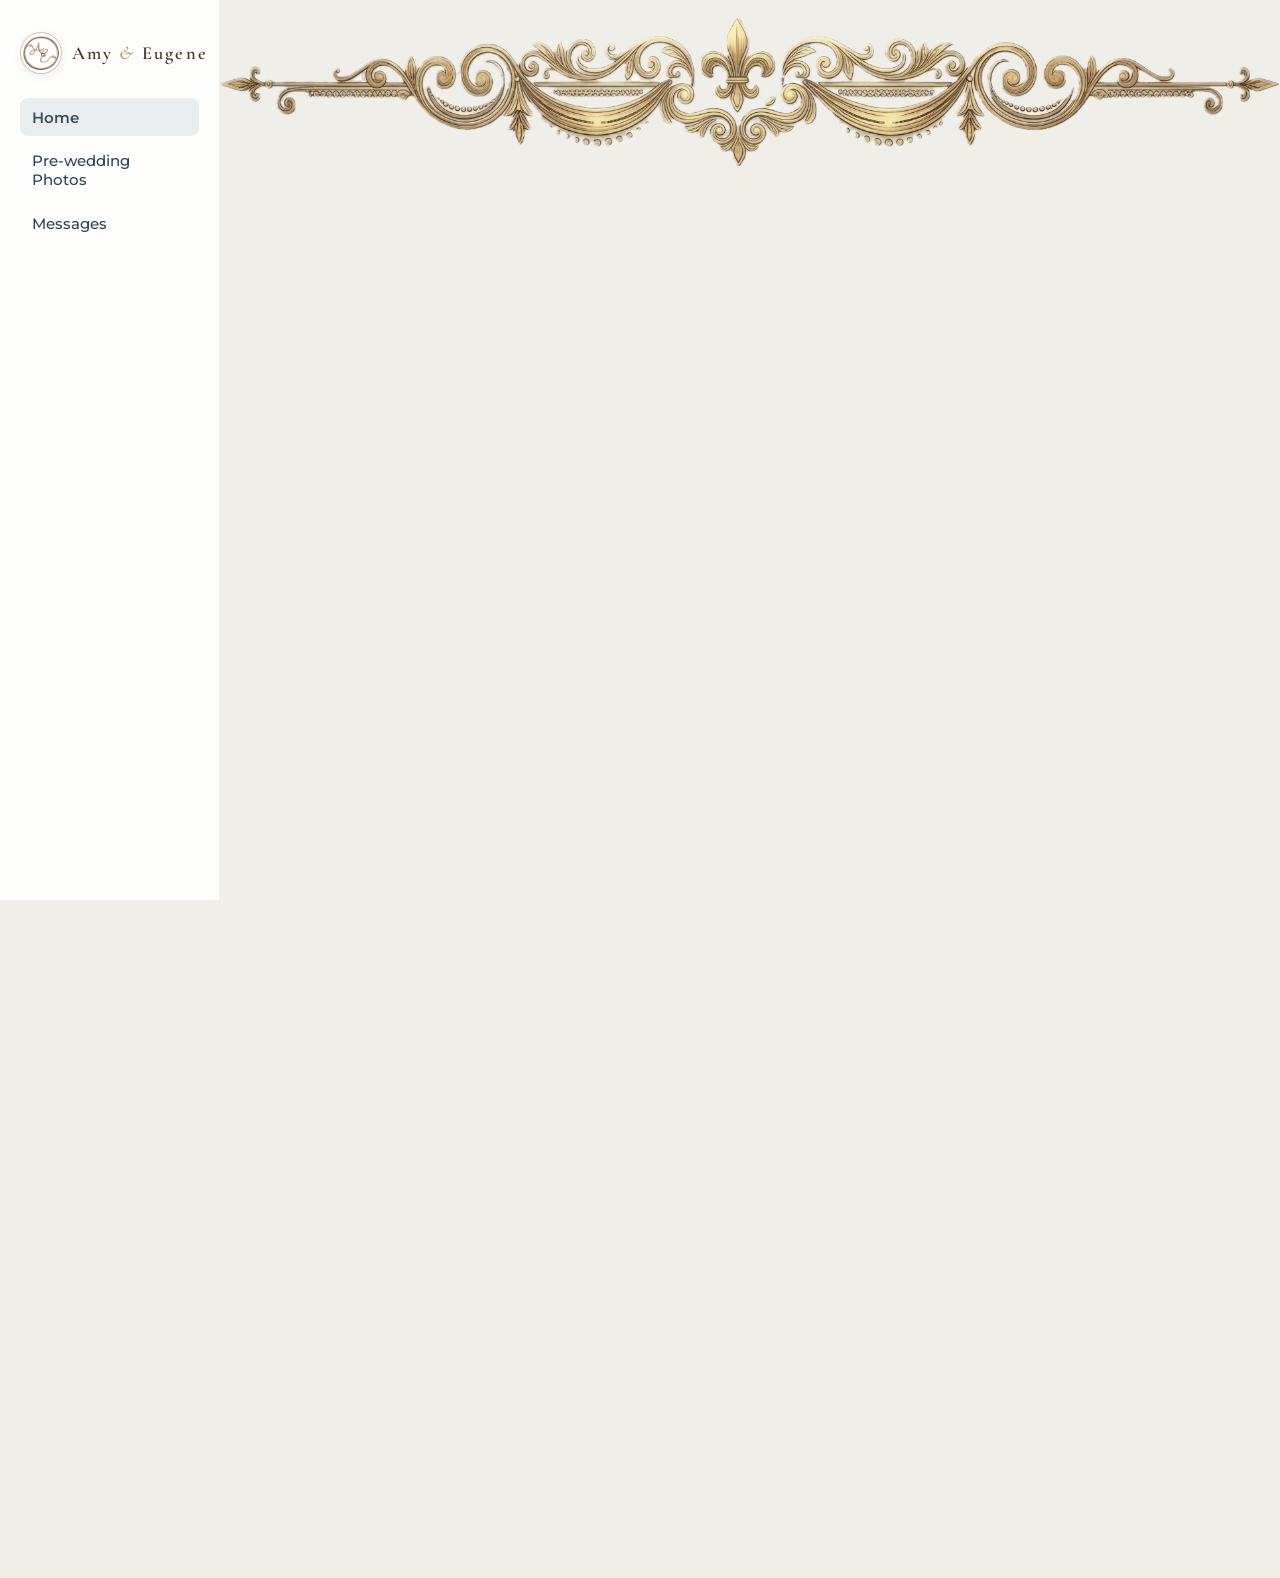
==== index.html @ 464a3494 "Add looping video divider above invitation card on index page" ====
<!DOCTYPE html>
<html lang="en">
<head>
    <meta charset="UTF-8">
    <meta name="viewport" content="width=device-width, initial-scale=1.0">
    
    <meta name="robots" content="noindex, nofollow">
    
    <title>Amy & Eugene | Wedding Celebration at Hong Kong Disneyland Hotel</title>
    <link rel="stylesheet" href="assets/css/styles.css">
    <link rel="preconnect" href="https://fonts.googleapis.com">
<link rel="preconnect" href="https://fonts.gstatic.com" crossorigin>
<link href="https://fonts.googleapis.com/css2?family=Cormorant+Garamond:ital,wght@0,400;0,600;1,400&family=Montserrat:wght@400;500;600&family=Noto+Serif+TC:wght@400;600&display=swap" rel="stylesheet">
</head>
<body>
    <div class="page-layout">
        <nav class="sidebar" id="sidebar">
            <a class="sidebar-brand" href="index.html" aria-label="Amy and Eugene — Home">
                <img class="brand-mark" src="photos/transparent_logo.png" alt="">
                <span class="brand-name">Amy <span class="brand-amp">&amp;</span> Eugene</span>
            </a>
            <button class="nav-toggle" id="navToggle" aria-label="Toggle navigation menu">
                <span></span>
                <span></span>
                <span></span>
            </button>
            <ul class="sidebar-links">
                <li><a href="index.html" class="active">Home</a></li>
                <li><a href="photos.html">Pre-wedding Photos</a></li>
                <li><a href="messages.html">Messages</a></li>
            </ul>
        </nav>
        <div class="page-divider">
            <img src="photos/pd2_2_transparent.png" alt="Wedding moment" class="divider-image" loading="lazy">
        </div>
        <main class="main-content">
            <div class="wrapper">
                <!-- Page Divider Video -->
                <div class="page-divider">
                    <video class="divider-video" src="video/logo.mp4" autoplay loop muted playsinline aria-hidden="true"></video>
                </div>

                <div class="invitation-card">
                    <video class="card-header-logo" src="video/logo.mp4" poster="photos/transparent_logo.png" autoplay loop muted playsinline aria-label="Amy & Eugene Wedding Logo"></video>

                    <p class="tagline">Our "happily ever after" begins here...</p>

                    <p class="invite-text">
                        Amy &amp; Eugene invite you to celebrate <br> their love story and witness their wedding ceremony.
                    </p>

                    <div class="zh-details-list">
                        <div class="zh-details-item">
                            <span class="zh-details-label">Date:</span>
                            <span>Saturday, October 10, 2026</span>
                        </div>
                        <div class="zh-details-item">
                            <span class="zh-details-label">Venue:</span>
                            <a class="venue-link" href="Map for Hong Kong Disneyland Hotel and Transportation in HKDL Resort_20230107.pdf" target="_blank" rel="noopener noreferrer">Hong Kong Disneyland Hotel</a>
                        </div>
                        <div class="zh-details-item">
                            <span class="zh-details-label">Cocktail<br>Reception:</span>
                            <span>Wedding Ceremony<br>( 3:00 PM, Dreamers' Garden )</span>
                        </div>
                    </div>
                </div>

                <!-- Page Divider Image -->
                <div class="page-divider">
                    <img src="photos/pd2_2_transparent.png" alt="Wedding moment" class="divider-image" loading="lazy">
                </div>

                <div class="zh-highlights">
                    <h2 class="zh-tagline">Cocktail Reception</h2>
                    <ul class="zh-highlights-list">
                        </br>
                        <li><img class="zh-deco-icon" src="photos/IMG-20260816-WA0003.png" alt="" aria-hidden="true">Assorted Canapés<img class="zh-deco-icon" src="photos/IMG-20260816-WA0002.png" alt="" aria-hidden="true"></li>
                        <li><img class="zh-deco-icon" src="photos/IMG-20260816-WA0003.png" alt="" aria-hidden="true">Lucky Draw<img class="zh-deco-icon" src="photos/IMG-20260816-WA0002.png" alt="" aria-hidden="true"></li>
                        <li><img class="zh-deco-icon" src="photos/IMG-20260816-WA0003.png" alt="" aria-hidden="true">Photo Session<img class="zh-deco-icon" src="photos/IMG-20260816-WA0002.png" alt="" aria-hidden="true"></li>
                        <li><img class="zh-deco-icon" src="photos/IMG-20260816-WA0003.png" alt="" aria-hidden="true">( With the Newlyweds )<img class="zh-deco-icon" src="photos/IMG-20260816-WA0002.png" alt="" aria-hidden="true"></li>
                        <li><img class="zh-deco-icon" src="photos/IMG-20260816-WA0003.png" alt="" aria-hidden="true">( Plus Disney Characters )<img class="zh-deco-icon" src="photos/IMG-20260816-WA0002.png" alt="" aria-hidden="true"></li>
                    </ul>
                </div>

                <!-- Page Divider Image -->
                <div class="page-divider">
                    <img src="photos/pd2_2_transparent.png" alt="Wedding moment" class="divider-image" loading="lazy">
                </div>

                <div id="countdown" class="countdown-box" aria-live="polite">
                    <p class="countdown-label">Days until the celebration</p>
                    <p class="countdown-value"><span id="countdown-days">0</span> days</p>
                </div>

            </div>

            <div class="page-divider">
                <img src="photos/pd2_2_transparent.png" alt="Wedding moment" class="divider-image" loading="lazy">
            </div>

            <script>
                (function() {
                    // Hamburger menu toggle
                    document.addEventListener('DOMContentLoaded', function() {
                        var toggle = document.getElementById('navToggle');
                        var sidebar = document.getElementById('sidebar');
                        if (toggle && sidebar) {
                            toggle.addEventListener('click', function() {
                                sidebar.classList.toggle('nav-open');
                            });
                        }
                    });
                })();
                (function() {
                    var countdownEl = document.getElementById('countdown-days');
                    var targetDate = new Date('2026-10-10T13:00:00');

                    function updateCountdown() {
                        if (!countdownEl) return;
                        var now = new Date();
                        var diff = targetDate - now;
                        var days = diff > 0 ? Math.ceil(diff / 86400000) : 0;
                        countdownEl.textContent = days;
                    }

                    updateCountdown();
                    setInterval(updateCountdown, 3600000);
                })();
            </script>
        </main>
    </div>

</body>
</html>
---- assets/css/styles.css ----
/*
 * Amy & Eugene Wedding — Styles
 * Main entry point — imports all partial CSS files
 */
@import url('base.css');
@import url('layout.css');
@import url('components.css');
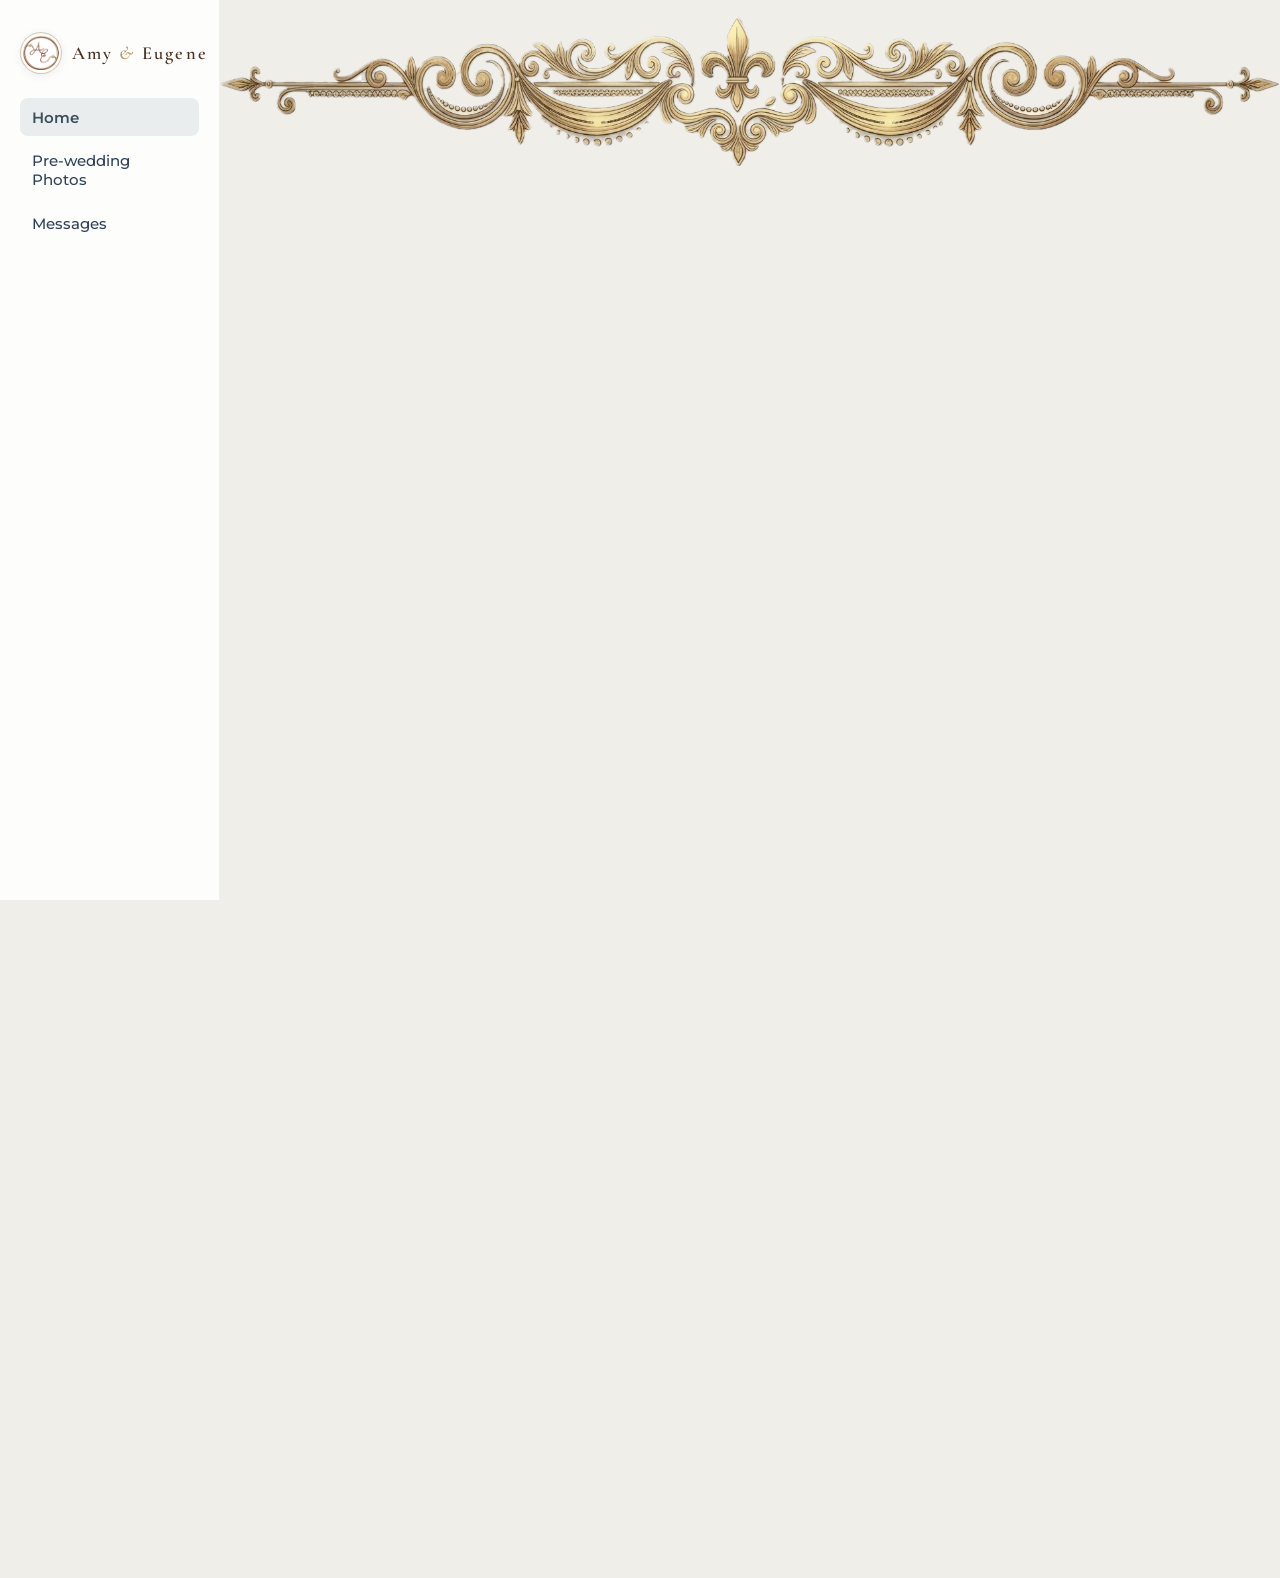
==== commit edba18ac: "Fix divider video blank frame: add poster fallback and autoplay retry" ====
--- a/index.html
+++ b/index.html
@@ -37,7 +37,7 @@
             <div class="wrapper">
                 <!-- Page Divider Video -->
                 <div class="page-divider">
-                    <video class="divider-video" src="video/logo.mp4" autoplay loop muted playsinline aria-hidden="true"></video>
+                    <video class="divider-video" src="video/logo.mp4" poster="photos/pd2_2_transparent.png" preload="auto" autoplay loop muted playsinline aria-hidden="true"></video>
                 </div>
 
                 <div class="invitation-card">
@@ -109,6 +109,16 @@
                                 sidebar.classList.toggle('nav-open');
                             });
                         }
+
+                        // Some browsers pause autoplaying videos on their (blank)
+                        // first frame until interaction. Retry playback so the
+                        // divider/header videos always start.
+                        document.querySelectorAll('video[autoplay]').forEach(function(v) {
+                            var attempt = v.play();
+                            if (attempt && attempt.catch) {
+                                attempt.catch(function() { /* autoplay blocked; poster stays visible */ });
+                            }
+                        });
                     });
                 })();
                 (function() {
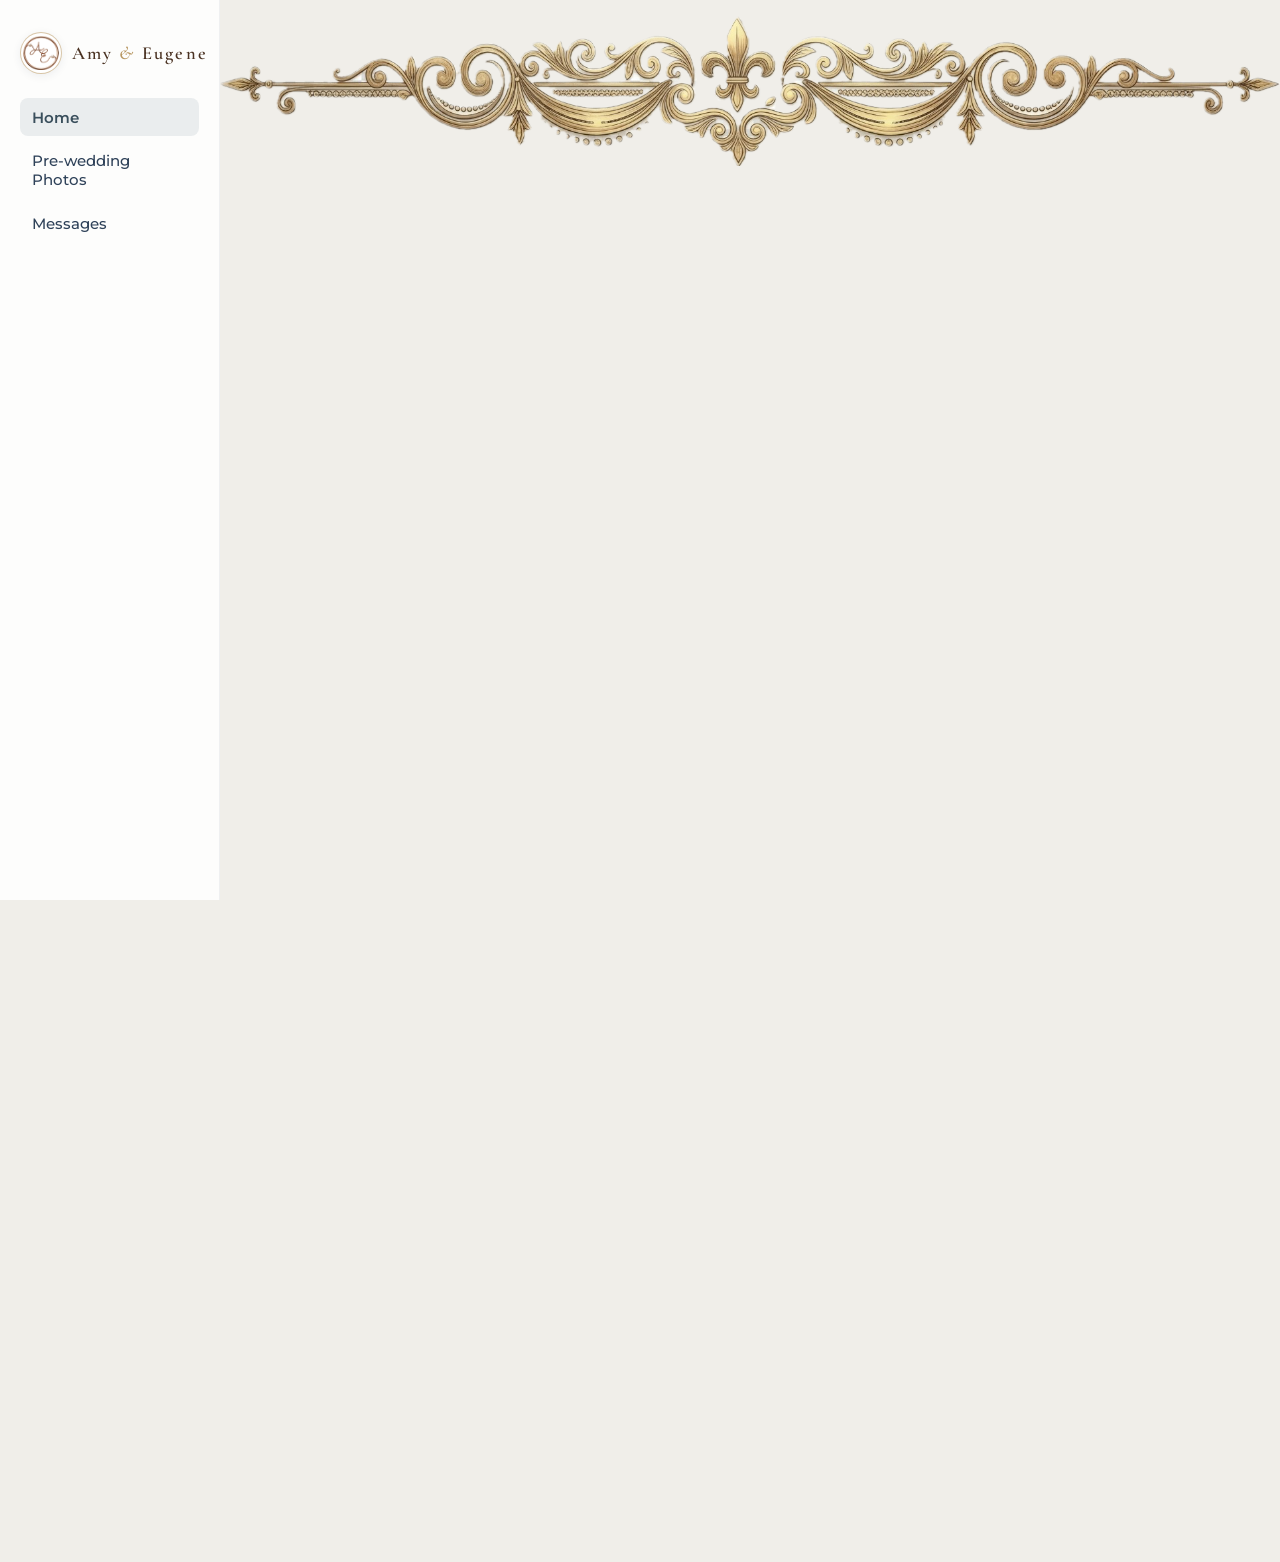
==== commit d62e2171: "Remove card header logo video, keep divider video only" ====
--- a/index.html
+++ b/index.html
@@ -41,8 +41,6 @@
                 </div>
 
                 <div class="invitation-card">
-                    <video class="card-header-logo" src="video/logo.mp4" poster="photos/transparent_logo.png" autoplay loop muted playsinline aria-label="Amy & Eugene Wedding Logo"></video>
-
                     <p class="tagline">Our "happily ever after" begins here...</p>
 
                     <p class="invite-text">
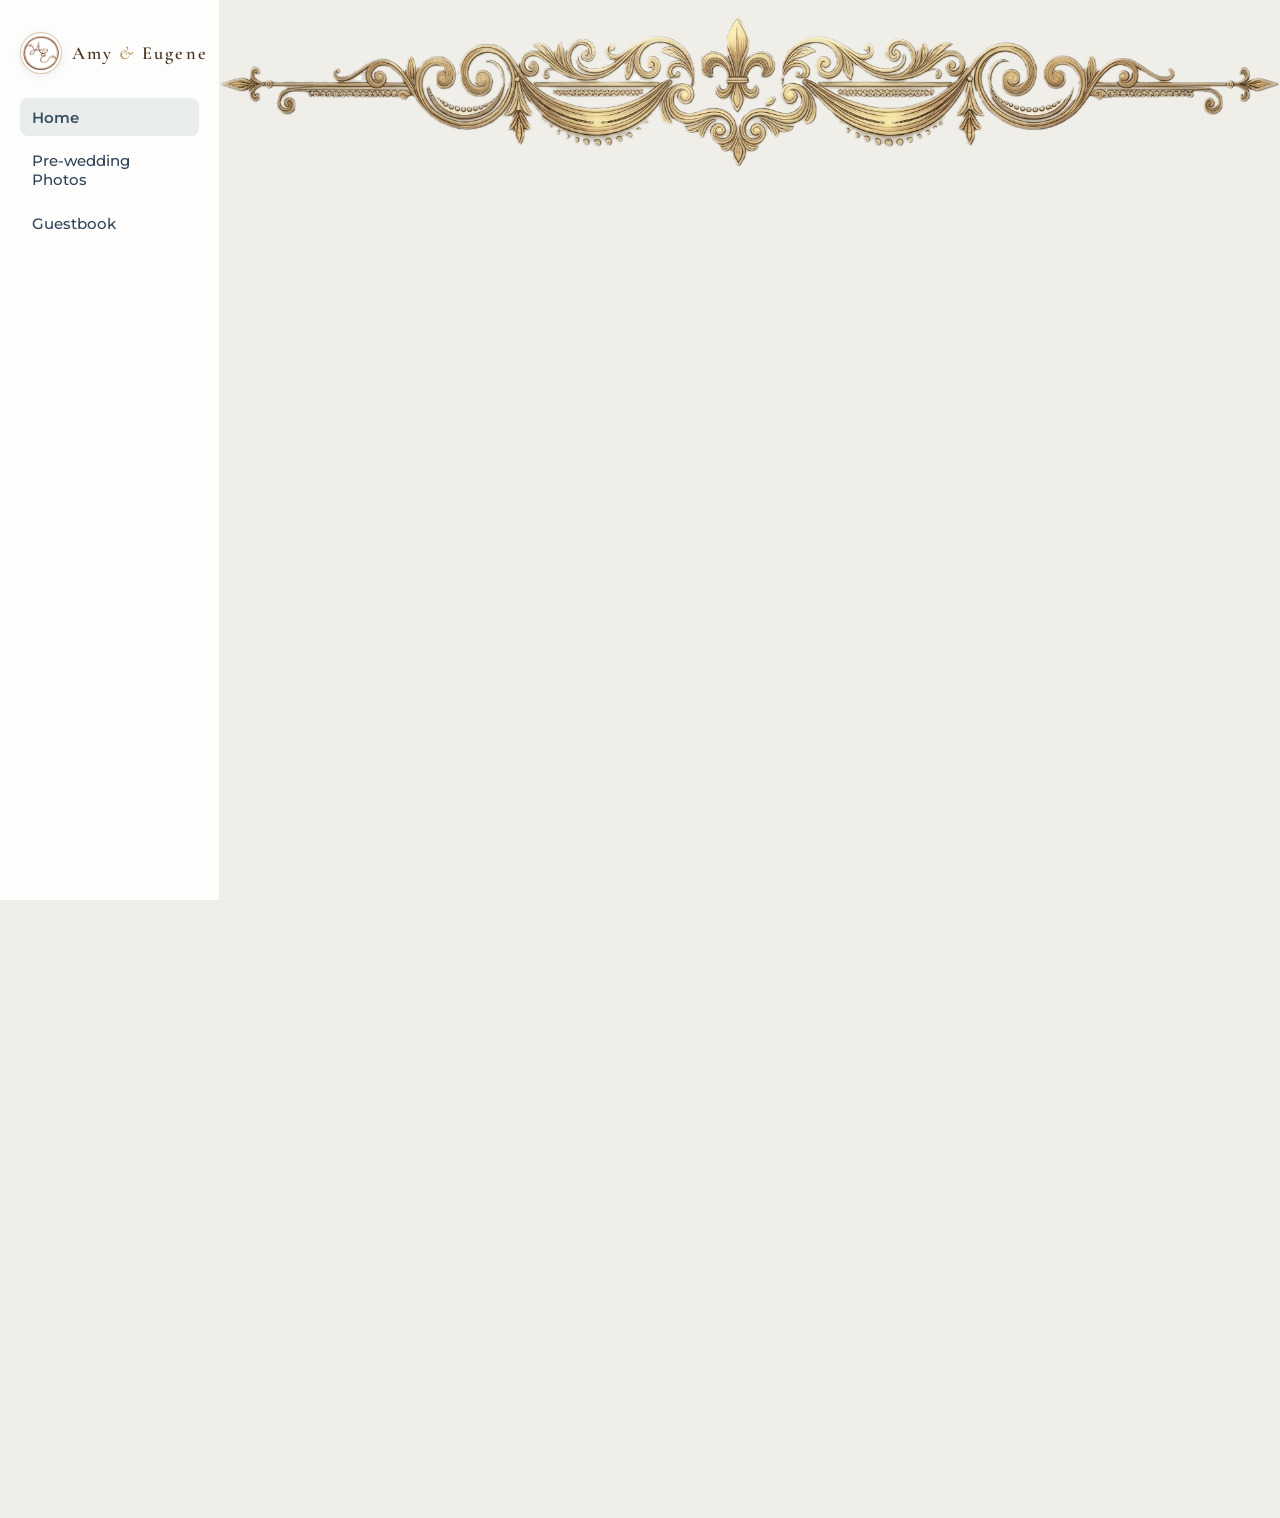
==== commit d77c9eb2: "updated" ====
--- a/index.html
+++ b/index.html
@@ -27,7 +27,7 @@
             <ul class="sidebar-links">
                 <li><a href="index.html" class="active">Home</a></li>
                 <li><a href="photos.html">Pre-wedding Photos</a></li>
-                <li><a href="messages.html">Messages</a></li>
+                <li><a href="messages.html">Guestbook</a></li>
             </ul>
         </nav>
         <div class="page-divider">
@@ -37,7 +37,7 @@
             <div class="wrapper">
                 <!-- Page Divider Video -->
                 <div class="page-divider">
-                    <video class="divider-video" src="video/logo.mp4" poster="photos/pd2_2_transparent.png" preload="auto" autoplay loop muted playsinline aria-hidden="true"></video>
+                    <video class="divider-video" src="video/logo.mp4?v=2" poster="photos/pd2_2_transparent.png" preload="auto" autoplay loop muted playsinline aria-hidden="true"></video>
                 </div>
 
                 <div class="invitation-card">
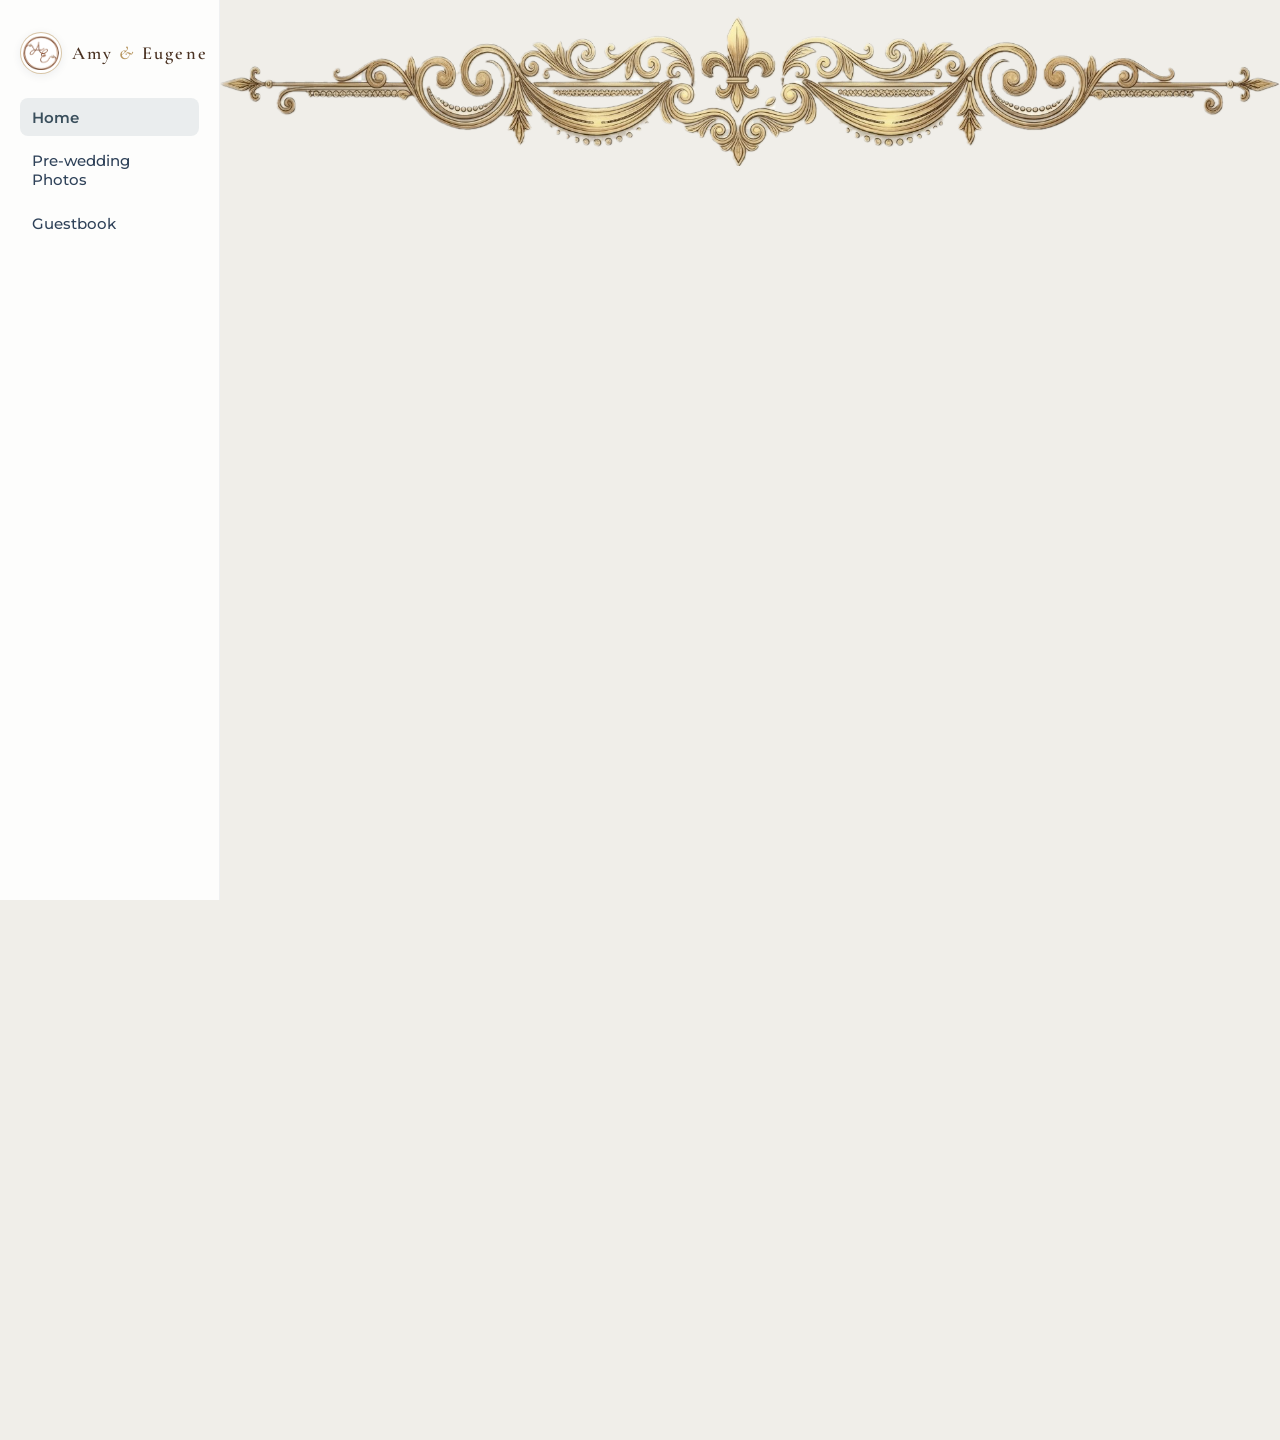
==== commit b3f51dcd: "Update cocktail reception highlights list Removed items from the highlights list for the cocktail re" ====
--- a/index.html
+++ b/index.html
@@ -73,10 +73,8 @@
                     <ul class="zh-highlights-list">
                         </br>
                         <li><img class="zh-deco-icon" src="photos/IMG-20260816-WA0003.png" alt="" aria-hidden="true">Assorted Canapés<img class="zh-deco-icon" src="photos/IMG-20260816-WA0002.png" alt="" aria-hidden="true"></li>
+                        <li><img class="zh-deco-icon" src="photos/IMG-20260816-WA0003.png" alt="" aria-hidden="true">Magical Moment<img class="zh-deco-icon" src="photos/IMG-20260816-WA0002.png" alt="" aria-hidden="true"></li>
                         <li><img class="zh-deco-icon" src="photos/IMG-20260816-WA0003.png" alt="" aria-hidden="true">Lucky Draw<img class="zh-deco-icon" src="photos/IMG-20260816-WA0002.png" alt="" aria-hidden="true"></li>
-                        <li><img class="zh-deco-icon" src="photos/IMG-20260816-WA0003.png" alt="" aria-hidden="true">Photo Session<img class="zh-deco-icon" src="photos/IMG-20260816-WA0002.png" alt="" aria-hidden="true"></li>
-                        <li><img class="zh-deco-icon" src="photos/IMG-20260816-WA0003.png" alt="" aria-hidden="true">( With the Newlyweds )<img class="zh-deco-icon" src="photos/IMG-20260816-WA0002.png" alt="" aria-hidden="true"></li>
-                        <li><img class="zh-deco-icon" src="photos/IMG-20260816-WA0003.png" alt="" aria-hidden="true">( Plus Disney Characters )<img class="zh-deco-icon" src="photos/IMG-20260816-WA0002.png" alt="" aria-hidden="true"></li>
                     </ul>
                 </div>
 
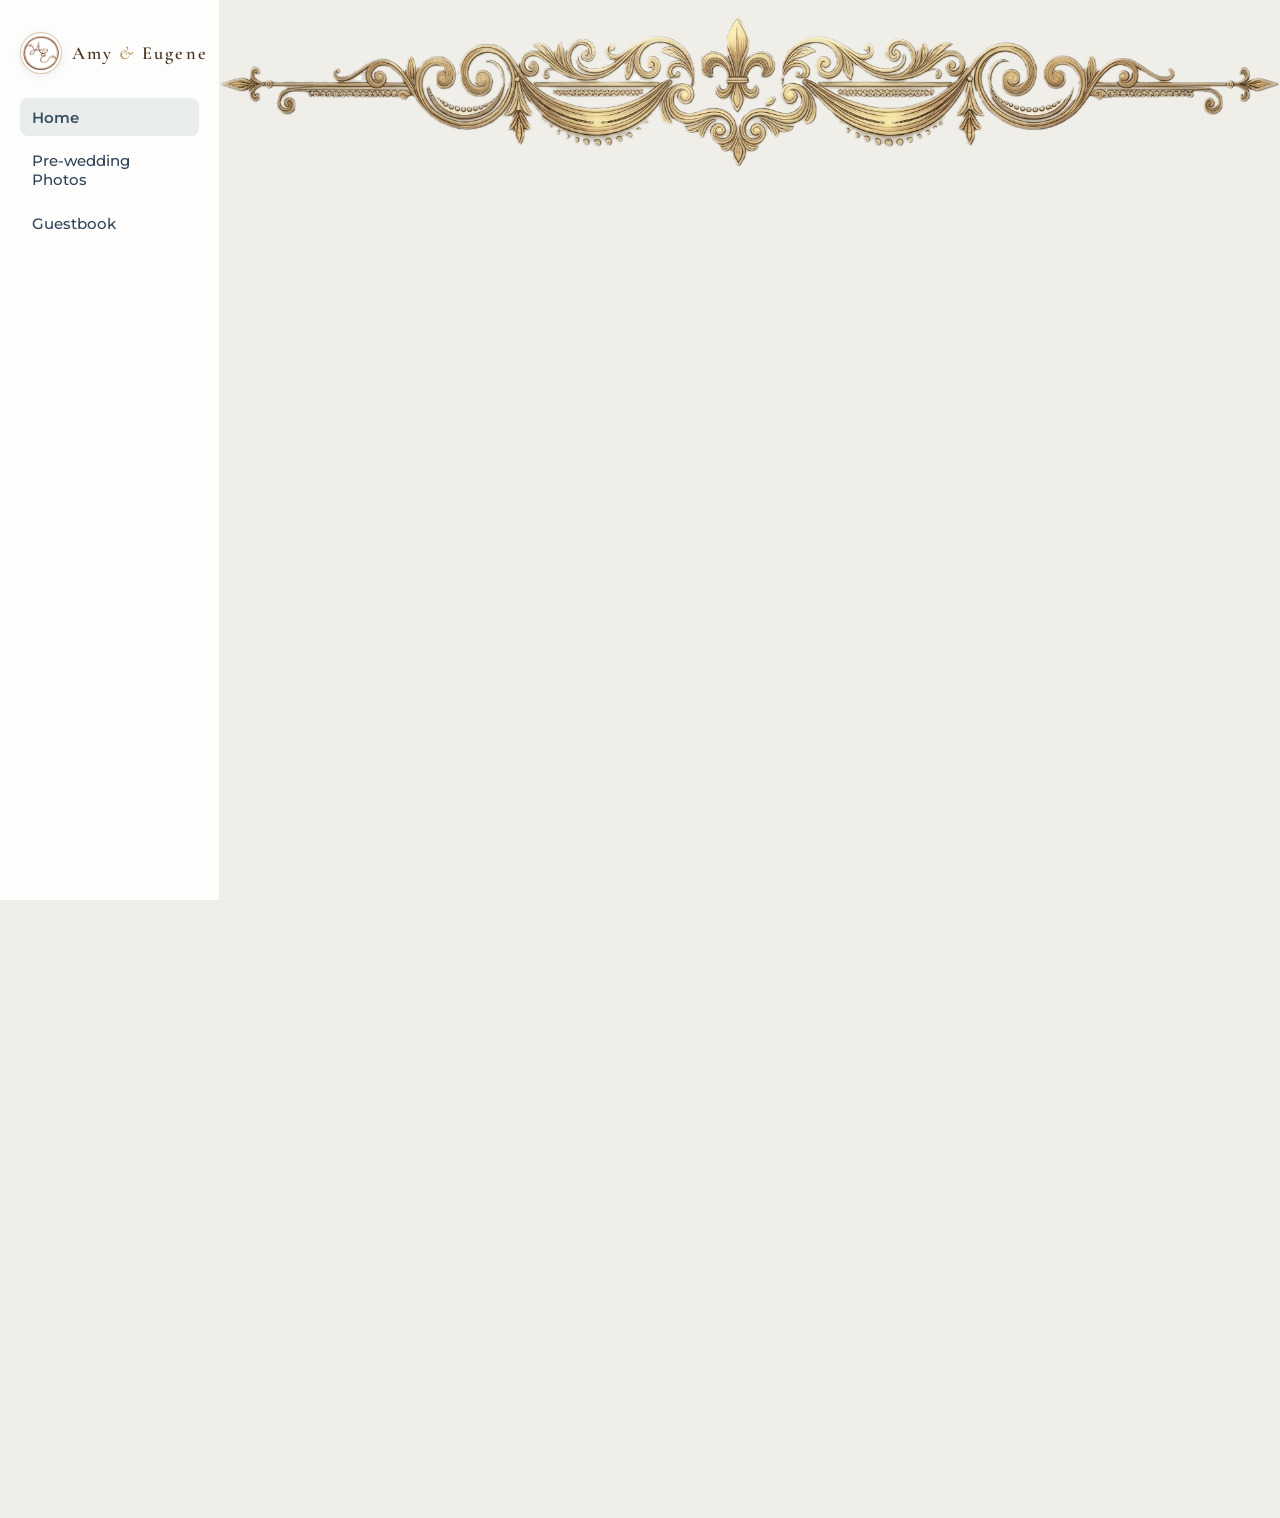
==== commit faa052b9: "Update countdown to count calendar days until October 10, 2026" ====
--- a/index.html
+++ b/index.html
@@ -73,8 +73,10 @@
                     <ul class="zh-highlights-list">
                         </br>
                         <li><img class="zh-deco-icon" src="photos/IMG-20260816-WA0003.png" alt="" aria-hidden="true">Assorted Canapés<img class="zh-deco-icon" src="photos/IMG-20260816-WA0002.png" alt="" aria-hidden="true"></li>
-                        <li><img class="zh-deco-icon" src="photos/IMG-20260816-WA0003.png" alt="" aria-hidden="true">Magical Moment<img class="zh-deco-icon" src="photos/IMG-20260816-WA0002.png" alt="" aria-hidden="true"></li>
                         <li><img class="zh-deco-icon" src="photos/IMG-20260816-WA0003.png" alt="" aria-hidden="true">Lucky Draw<img class="zh-deco-icon" src="photos/IMG-20260816-WA0002.png" alt="" aria-hidden="true"></li>
+                        <li><img class="zh-deco-icon" src="photos/IMG-20260816-WA0003.png" alt="" aria-hidden="true">Photo Session<img class="zh-deco-icon" src="photos/IMG-20260816-WA0002.png" alt="" aria-hidden="true"></li>
+                        <li><img class="zh-deco-icon" src="photos/IMG-20260816-WA0003.png" alt="" aria-hidden="true">( With the Newlyweds )<img class="zh-deco-icon" src="photos/IMG-20260816-WA0002.png" alt="" aria-hidden="true"></li>
+                        <li><img class="zh-deco-icon" src="photos/IMG-20260816-WA0003.png" alt="" aria-hidden="true">( Plus Disney Characters )<img class="zh-deco-icon" src="photos/IMG-20260816-WA0002.png" alt="" aria-hidden="true"></li>
                     </ul>
                 </div>
 
@@ -119,13 +121,14 @@
                 })();
                 (function() {
                     var countdownEl = document.getElementById('countdown-days');
-                    var targetDate = new Date('2026-10-10T13:00:00');
+                    var targetDate = new Date(2026, 9, 10);
 
                     function updateCountdown() {
                         if (!countdownEl) return;
-                        var now = new Date();
-                        var diff = targetDate - now;
-                        var days = diff > 0 ? Math.ceil(diff / 86400000) : 0;
+                        var today = new Date();
+                        var currentDate = new Date(today.getFullYear(), today.getMonth(), today.getDate());
+                        var diff = targetDate - currentDate;
+                        var days = diff > 0 ? Math.floor(diff / 86400000) : 0;
                         countdownEl.textContent = days;
                     }
 
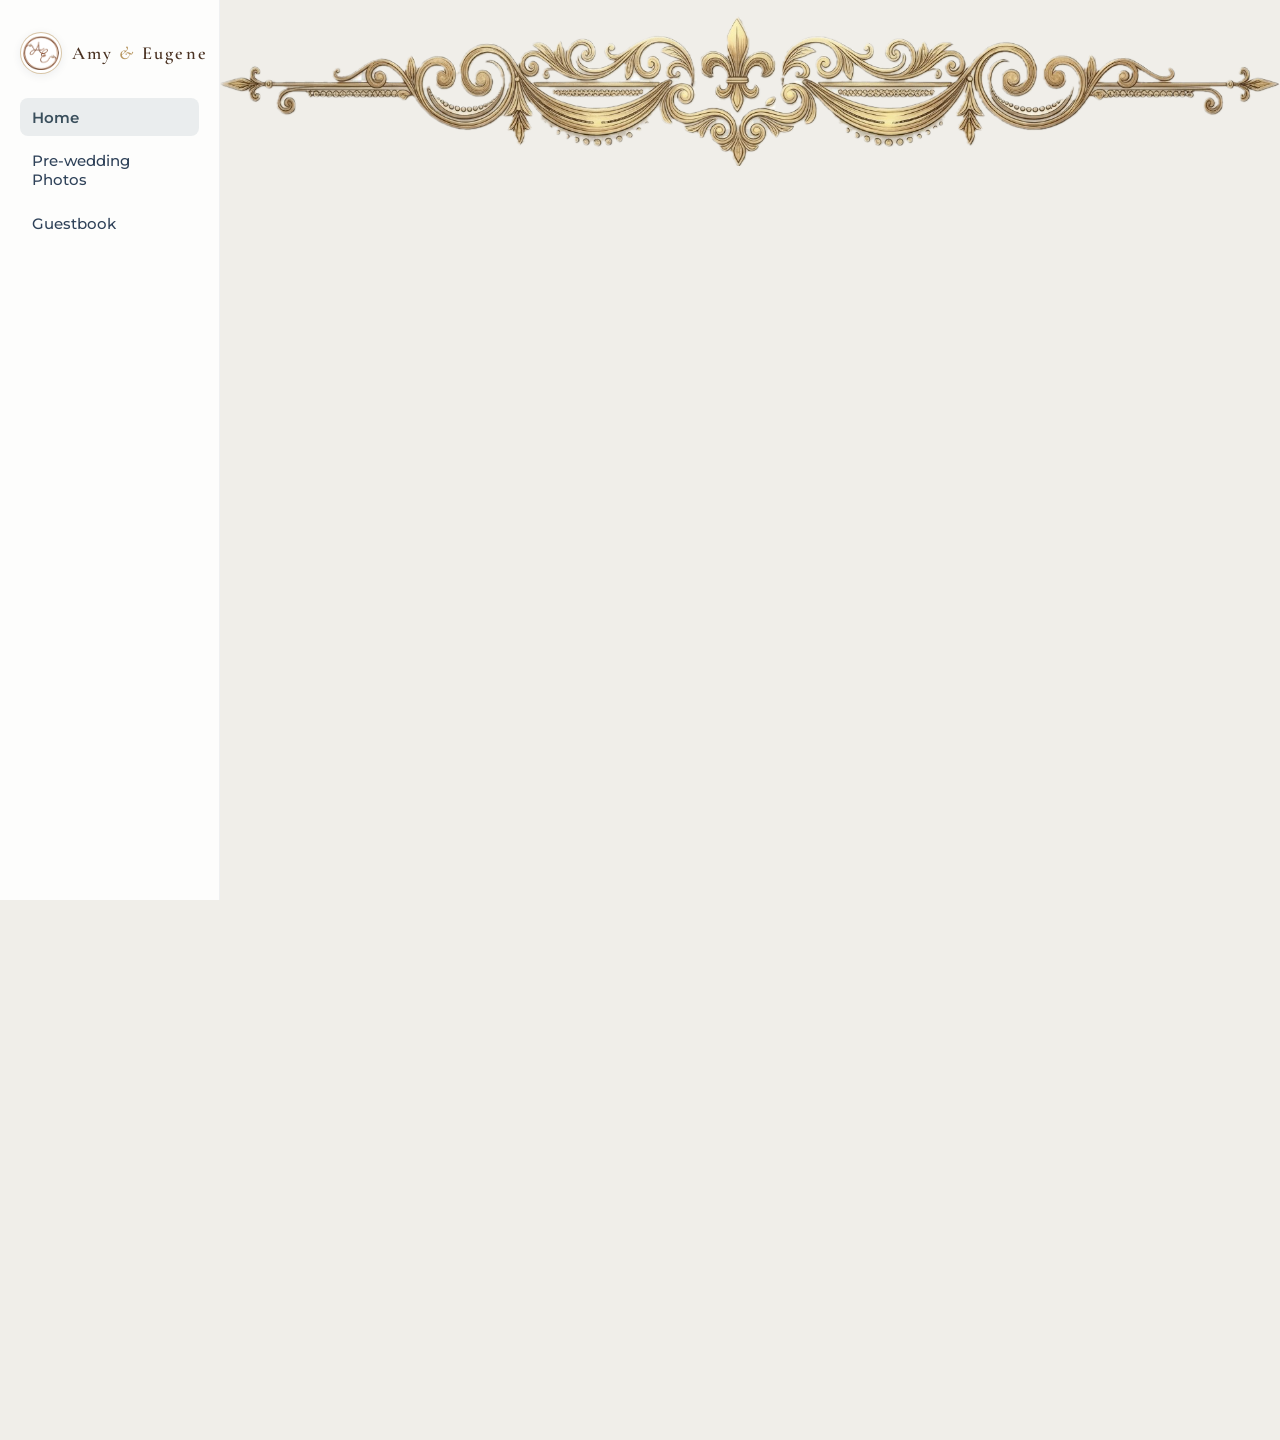
==== commit 34363ea0: "Update highlights list in index.html Removed items from the highlights list for the cocktail recepti" ====
--- a/index.html
+++ b/index.html
@@ -73,10 +73,8 @@
                     <ul class="zh-highlights-list">
                         </br>
                         <li><img class="zh-deco-icon" src="photos/IMG-20260816-WA0003.png" alt="" aria-hidden="true">Assorted Canapés<img class="zh-deco-icon" src="photos/IMG-20260816-WA0002.png" alt="" aria-hidden="true"></li>
+                        <li><img class="zh-deco-icon" src="photos/IMG-20260816-WA0003.png" alt="" aria-hidden="true">Magical Moment<img class="zh-deco-icon" src="photos/IMG-20260816-WA0002.png" alt="" aria-hidden="true"></li>
                         <li><img class="zh-deco-icon" src="photos/IMG-20260816-WA0003.png" alt="" aria-hidden="true">Lucky Draw<img class="zh-deco-icon" src="photos/IMG-20260816-WA0002.png" alt="" aria-hidden="true"></li>
-                        <li><img class="zh-deco-icon" src="photos/IMG-20260816-WA0003.png" alt="" aria-hidden="true">Photo Session<img class="zh-deco-icon" src="photos/IMG-20260816-WA0002.png" alt="" aria-hidden="true"></li>
-                        <li><img class="zh-deco-icon" src="photos/IMG-20260816-WA0003.png" alt="" aria-hidden="true">( With the Newlyweds )<img class="zh-deco-icon" src="photos/IMG-20260816-WA0002.png" alt="" aria-hidden="true"></li>
-                        <li><img class="zh-deco-icon" src="photos/IMG-20260816-WA0003.png" alt="" aria-hidden="true">( Plus Disney Characters )<img class="zh-deco-icon" src="photos/IMG-20260816-WA0002.png" alt="" aria-hidden="true"></li>
                     </ul>
                 </div>
 
